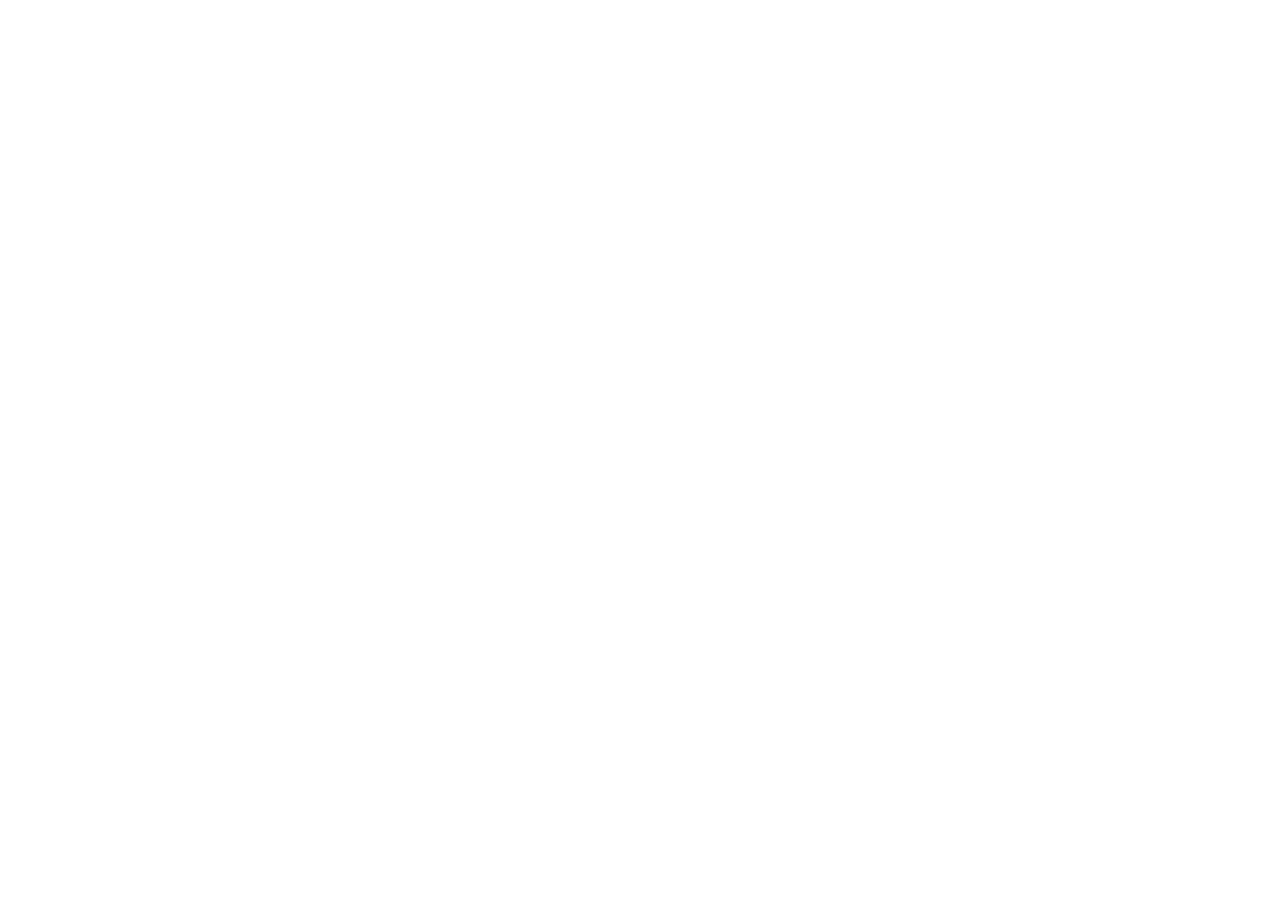
==== New-1/index.html @ 432e0604 "slice" ====
<!DOCTYPE html>
<html>
<head>
    <title>Name</title>
    <meta charset="utf-8" />
    <meta name="HandheldFriendly" content="false" />
    <meta name="viewport" content="user-scalable=yes, width=device-width" />
    <meta http-equiv="X-UA-Compatible" content="IE=edge"/>
    <script type="text/javascript" src="theme/js/lib/html5.js"></script>
    <script type="text/javascript" src="theme/js/jquery.min.js"></script>
    <script type="text/javascript" src="theme/js/js.js"></script>
    <link href="theme/css/styles.css" rel="stylesheet" type="text/css">
</head>


<body>
<header class="header-wrapper">
    <div class="header">

    </div>
</header>

<div class="content-wrapper"></div>



<footer class="footer-wrapper">
    <div class="footer">

    </div>
</footer>
</body>
</html>
---- New-1/theme/css/styles.css ----
@font-face {
  font-family: 'bitterbold';
  src: url("../fonts/bitter-bold-webfont.eot");
  src: url("../fonts/bitter-bold-webfont.eot?#iefix") format("embedded-opentype"), url("../fonts/bitter-bold-webfont.woff") format("woff"), url("../fonts/bitter-bold-webfont.ttf") format("truetype"), url("../fonts/bitter-bold-webfont.svg#bitterbold") format("svg");
  font-weight: normal;
  font-style: normal;
}
/*! normalize.css v2.1.3 | MIT License | git.io/normalize */
/* ==========================================================================
   HTML5 display definitions
   ========================================================================== */
/**
 * Correct `block` display not defined in IE 8/9.
 */
article,
aside,
details,
figcaption,
figure,
footer,
header,
hgroup,
main,
nav,
section,
summary {
  display: block;
}

/**
 * Correct `inline-block` display not defined in IE 8/9.
 */
audio,
canvas,
video {
  display: inline-block;
}

/**
 * Prevent modern browsers from displaying `audio` without controls.
 * Remove excess height in iOS 5 devices.
 */
audio:not([controls]) {
  display: none;
  height: 0;
}

/**
 * Address `[hidden]` styling not present in IE 8/9.
 * Hide the `template` element in IE, Safari, and Firefox < 22.
 */
[hidden],
template {
  display: none;
}

/* ==========================================================================
   Base
   ========================================================================== */
/**
 * 1. Set default font family to sans-serif.
 * 2. Prevent iOS text size adjust after orientation change, without disabling
 *    user zoom.
 */
html {
  font-family: sans-serif;
  /* 1 */
  -ms-text-size-adjust: 100%;
  /* 2 */
  -webkit-text-size-adjust: 100%;
  /* 2 */
}

/**
 * Remove default margin.
 */
body {
  margin: 0;
}

/* ==========================================================================
   Links
   ========================================================================== */
/**
 * Remove the gray background color from active links in IE 10.
 */
a {
  background: transparent;
}

/**
 * Address `outline` inconsistency between Chrome and other browsers.
 */
a:focus {
  outline: thin dotted;
}

/**
 * Improve readability when focused and also mouse hovered in all browsers.
 */
a:active,
a:hover {
  outline: 0;
}

/* ==========================================================================
   Typography
   ========================================================================== */
/**
 * Address variable `h1` font-size and margin within `section` and `article`
 * contexts in Firefox 4+, Safari 5, and Chrome.
 */
h1 {
  font-size: 2em;
  margin: 0.67em 0;
}

/**
 * Address styling not present in IE 8/9, Safari 5, and Chrome.
 */
abbr[title] {
  border-bottom: 1px dotted;
}

/**
 * Address style set to `bolder` in Firefox 4+, Safari 5, and Chrome.
 */
b,
strong {
  font-weight: bold;
}

/**
 * Address styling not present in Safari 5 and Chrome.
 */
dfn {
  font-style: italic;
}

/**
 * Address differences between Firefox and other browsers.
 */
hr {
  -moz-box-sizing: content-box;
  box-sizing: content-box;
  height: 0;
}

/**
 * Address styling not present in IE 8/9.
 */
mark {
  background: #ff0;
  color: #000;
}

/**
 * Correct font family set oddly in Safari 5 and Chrome.
 */
code,
kbd,
pre,
samp {
  font-family: monospace, serif;
  font-size: 1em;
}

/**
 * Improve readability of pre-formatted text in all browsers.
 */
pre {
  white-space: pre-wrap;
}

/**
 * Set consistent quote types.
 */
q {
  quotes: "\201C" "\201D" "\2018" "\2019";
}

/**
 * Address inconsistent and variable font size in all browsers.
 */
small {
  font-size: 80%;
}

/**
 * Prevent `sub` and `sup` affecting `line-height` in all browsers.
 */
sub,
sup {
  font-size: 75%;
  line-height: 0;
  position: relative;
  vertical-align: baseline;
}

sup {
  top: -0.5em;
}

sub {
  bottom: -0.25em;
}

/* ==========================================================================
   Embedded content
   ========================================================================== */
/**
 * Remove border when inside `a` element in IE 8/9.
 */
img {
  border: 0;
}

/**
 * Correct overflow displayed oddly in IE 9.
 */
svg:not(:root) {
  overflow: hidden;
}

/* ==========================================================================
   Figures
   ========================================================================== */
/**
 * Address margin not present in IE 8/9 and Safari 5.
 */
figure {
  margin: 0;
}

/* ==========================================================================
   Forms
   ========================================================================== */
/**
 * Define consistent border, margin, and padding.
 */
fieldset {
  border: 1px solid #c0c0c0;
  margin: 0 2px;
  padding: 0.35em 0.625em 0.75em;
}

/**
 * 1. Correct `color` not being inherited in IE 8/9.
 * 2. Remove padding so people aren't caught out if they zero out fieldsets.
 */
legend {
  border: 0;
  /* 1 */
  padding: 0;
  /* 2 */
}

/**
 * 1. Correct font family not being inherited in all browsers.
 * 2. Correct font size not being inherited in all browsers.
 * 3. Address margins set differently in Firefox 4+, Safari 5, and Chrome.
 */
button,
input,
select,
textarea {
  font-family: inherit;
  /* 1 */
  font-size: 100%;
  /* 2 */
  margin: 0;
  /* 3 */
}

/**
 * Address Firefox 4+ setting `line-height` on `input` using `!important` in
 * the UA stylesheet.
 */
button,
input {
  line-height: normal;
}

/**
 * Address inconsistent `text-transform` inheritance for `button` and `select`.
 * All other form control elements do not inherit `text-transform` values.
 * Correct `button` style inheritance in Chrome, Safari 5+, and IE 8+.
 * Correct `select` style inheritance in Firefox 4+ and Opera.
 */
button,
select {
  text-transform: none;
}

/**
 * 1. Avoid the WebKit bug in Android 4.0.* where (2) destroys native `audio`
 *    and `video` controls.
 * 2. Correct inability to style clickable `input` types in iOS.
 * 3. Improve usability and consistency of cursor style between image-type
 *    `input` and others.
 */
button,
html input[type="button"],
input[type="reset"],
input[type="submit"] {
  -webkit-appearance: button;
  /* 2 */
  cursor: pointer;
  /* 3 */
}

/**
 * Re-set default cursor for disabled elements.
 */
button[disabled],
html input[disabled] {
  cursor: default;
}

/**
 * 1. Address box sizing set to `content-box` in IE 8/9/10.
 * 2. Remove excess padding in IE 8/9/10.
 */
input[type="checkbox"],
input[type="radio"] {
  box-sizing: border-box;
  /* 1 */
  padding: 0;
  /* 2 */
}

/**
 * 1. Address `appearance` set to `searchfield` in Safari 5 and Chrome.
 * 2. Address `box-sizing` set to `border-box` in Safari 5 and Chrome
 *    (include `-moz` to future-proof).
 */
input[type="search"] {
  -webkit-appearance: textfield;
  /* 1 */
  -moz-box-sizing: content-box;
  -webkit-box-sizing: content-box;
  /* 2 */
  box-sizing: content-box;
}

/**
 * Remove inner padding and search cancel button in Safari 5 and Chrome
 * on OS X.
 */
input[type="search"]::-webkit-search-cancel-button,
input[type="search"]::-webkit-search-decoration {
  -webkit-appearance: none;
}

/**
 * Remove inner padding and border in Firefox 4+.
 */
button::-moz-focus-inner,
input::-moz-focus-inner {
  border: 0;
  padding: 0;
}

/**
 * 1. Remove default vertical scrollbar in IE 8/9.
 * 2. Improve readability and alignment in all browsers.
 */
textarea {
  overflow: auto;
  /* 1 */
  vertical-align: top;
  /* 2 */
}

/* ==========================================================================
   Tables
   ========================================================================== */
/**
 * Remove most spacing between table cells.
 */
table {
  border-collapse: collapse;
  border-spacing: 0;
}

html {
  height: 100%;
}

body {
  min-height: 100%;
  height: 100%;
  font-size: 14px;
}

.clearfix {
  *zoom: 1;
}
.clearfix:before, .clearfix:after {
  display: table;
  content: "";
  line-height: 0;
}
.clearfix:after {
  clear: both;
}

.pull-left {
  float: left;
}

.pull-right {
  float: right;
}
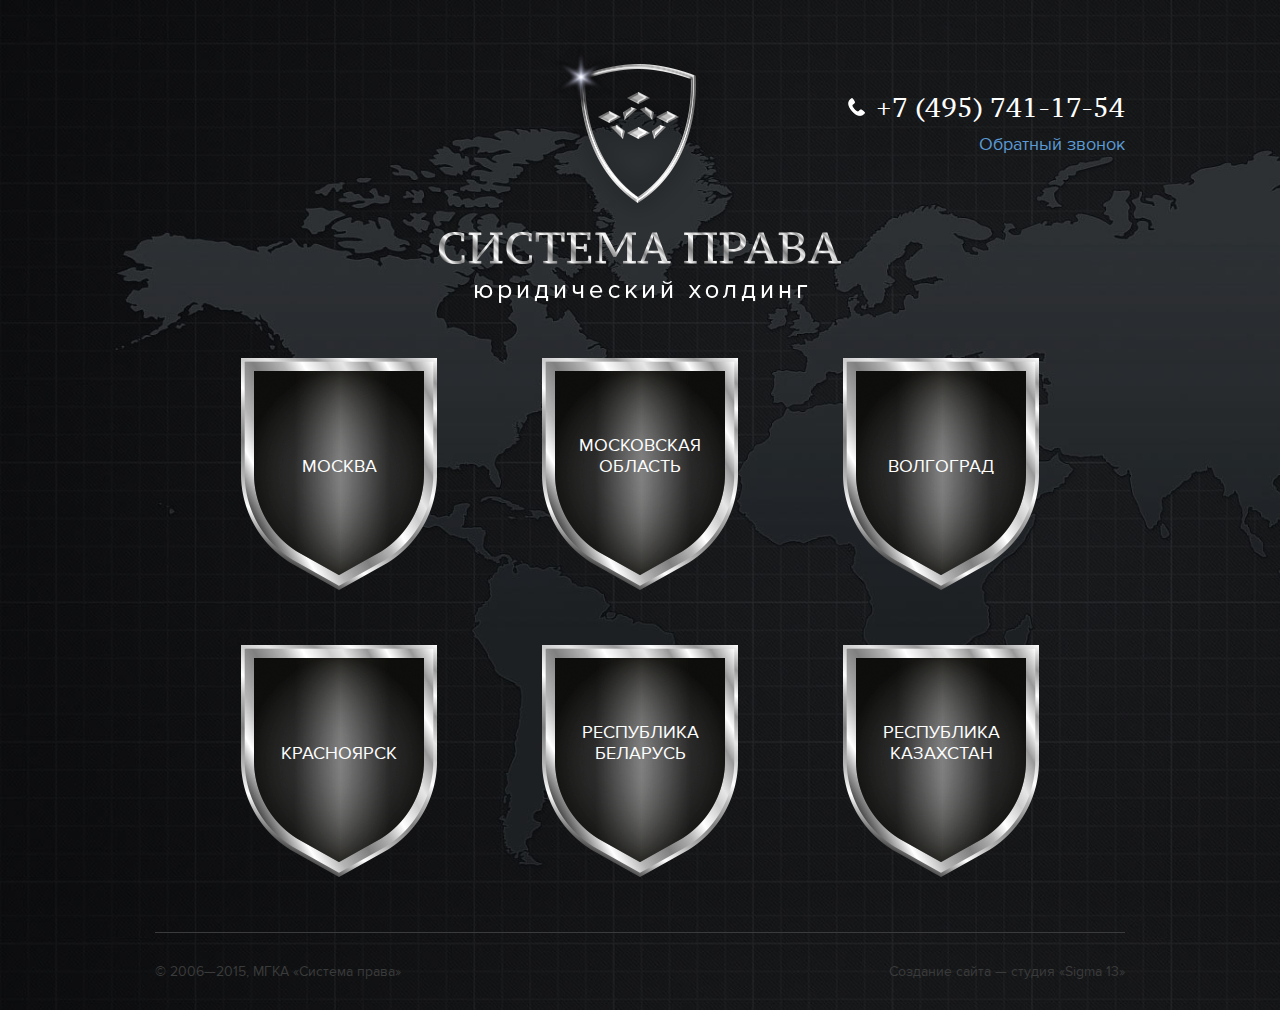
==== commit db110d71: "sslice" ====
--- a/New-1/index.html
+++ b/New-1/index.html
@@ -1,7 +1,7 @@
 <!DOCTYPE html>
 <html>
 <head>
-    <title>Name</title>
+    <title>Система Права</title>
     <meta charset="utf-8" />
     <meta name="HandheldFriendly" content="false" />
     <meta name="viewport" content="user-scalable=yes, width=device-width" />
@@ -14,20 +14,85 @@
 
 
 <body>
-<header class="header-wrapper">
-    <div class="header">
+<div class="outer-wrapper">
+  <header class="header-wrapper">
+    <div class="header container">
+      <div class="right-part">
+        <a href="tel" class="tel">+7 (495) 741-17-54</a>
+        <a href="#" class="recall">Обратный звонок</a>
+      </div>
 
+      <a href="#"><img src="theme/images/logo.png" alt=""/></a>
     </div>
-</header>
+  </header>
 
-<div class="content-wrapper"></div>
+  <div class="content-wrapper">
+
+    <div class="container">
+
+      <div class="items">
+        <a href="#" class="item">
+          <img src="theme/images/tmp/item.png" alt=""/>
+          <span class="text">Москва</span>
+        </a>
+
+        <a href="#" class="item">
+          <img src="theme/images/tmp/item.png" alt=""/>
+        <span class="text">Московская
+область</span>
+        </a>
+
+        <a href="#" class="item">
+          <img src="theme/images/tmp/item.png" alt=""/>
+          <span class="text">волгоград</span>
+        </a>
+
+        <a href="#" class="item">
+          <img src="theme/images/tmp/item.png" alt=""/>
+          <span class="text">красноярск</span>
+        </a>
+
+        <a href="#" class="item">
+          <img src="theme/images/tmp/item.png" alt=""/>
+        <span class="text">республика
+беларусь</span>
+        </a>
+
+        <a href="#" class="item">
+          <img src="theme/images/tmp/item.png" alt=""/>
+        <span class="text">республика
+казахстан</span>
+        </a>
+      </div>
+    </div>
+  </div>
 
 
 
-<footer class="footer-wrapper">
-    <div class="footer">
+  <footer class="footer-wrapper">
+    <div class="footer container">
+      <div class="left-part">
 
+        © 2006—2015, МГКА «Система права»
+      </div>
+
+      <div class="right-part">
+        Создание сайта — студия «Sigma 13»
+      </div>
     </div>
-</footer>
+  </footer>
+
+  <div class="popup-wrapper">
+    <a href="#" class="bg-close"></a>
+    <div class="popup-inner">
+      <div class="title">Обратный звонок</div>
+      <input type="text" placeholder="Ваше имя"/>
+      <input type="text" placeholder="Ваше телефон"/>
+      <div class="btn-wrap">
+        <input type="submit" value="Отправить" class="btn"/>
+      </div>
+    </div>
+  </div>
+</div>
 </body>
 </html>--- a/New-1/theme/css/styles.css
+++ b/New-1/theme/css/styles.css
@@ -1,7 +1,13 @@
 @font-face {
-  font-family: 'bitterbold';
-  src: url("../fonts/bitter-bold-webfont.eot");
-  src: url("../fonts/bitter-bold-webfont.eot?#iefix") format("embedded-opentype"), url("../fonts/bitter-bold-webfont.woff") format("woff"), url("../fonts/bitter-bold-webfont.ttf") format("truetype"), url("../fonts/bitter-bold-webfont.svg#bitterbold") format("svg");
+  font-family: 'proxima-regular';
+  src: url("../fonts/proximanova-reg.woff") format("woff"), url("../fonts/proximanova-reg.woff2") format("woff2");
+  font-weight: normal;
+  font-style: normal;
+}
+@font-face {
+  font-family: 'PTSerif-Caption';
+  src: url("../fonts/PTSerif-Caption.eot");
+  src: url("../fonts/PTSerif-Caption.eot?#iefix") format("embedded-opentype"), url("../fonts/PTSerif-Caption.woff") format("woff"), url("../fonts/PTSerif-Caption.ttf") format("truetype"), url("../fonts/PTSerif-Caption.svg#PTSerif-Caption") format("svg");
   font-weight: normal;
   font-style: normal;
 }
@@ -390,7 +396,13 @@
 body {
   min-height: 100%;
   height: 100%;
-  font-size: 14px;
+  font-size: 18px;
+  background-image: url('../images/bg/bg.jpg');
+  -moz-background-size: cover;
+  -o-background-size: cover;
+  -webkit-background-size: cover;
+  background-size: cover;
+  font-family: "proxima-regular";
 }
 
 .clearfix {
@@ -412,3 +424,223 @@
 .pull-right {
   float: right;
 }
+
+.outer-wrapper {
+  overflow-x: hidden;
+}
+
+* {
+  -moz-box-sizing: border-box;
+  -webkit-box-sizing: border-box;
+  box-sizing: border-box;
+}
+
+.container {
+  max-width: 970px;
+  margin: 0 auto;
+  padding: 0 15px;
+}
+
+.content-wrapper .items {
+  text-align: center;
+}
+.content-wrapper img {
+  max-width: 100%;
+}
+.content-wrapper .item {
+  display: inline-block;
+  vertical-align: top;
+  margin: 0 20px 30px;
+  position: relative;
+  color: #fff;
+  text-decoration: none;
+  text-transform: uppercase;
+  -moz-transition: all 0.3s;
+  -o-transition: all 0.3s;
+  -webkit-transition: all 0.3s;
+  transition: all 0.3s;
+}
+@media (min-width: 768px) {
+  .content-wrapper .item {
+    margin: 0 50px 50px;
+  }
+}
+.content-wrapper .item:hover {
+  -moz-transform: scale(1.1, 1.1);
+  -ms-transform: scale(1.1, 1.1);
+  -webkit-transform: scale(1.1, 1.1);
+  transform: scale(1.1, 1.1);
+}
+.content-wrapper .item .text {
+  position: absolute;
+  top: 50%;
+  left: 10px;
+  right: 10px;
+  -moz-transform: translateY(-100%);
+  -ms-transform: translateY(-100%);
+  -webkit-transform: translateY(-100%);
+  transform: translateY(-100%);
+}
+
+.popup-wrapper {
+  position: fixed;
+  top: 50%;
+  left: 50%;
+  -moz-transform: translate(-50%, -50%);
+  -ms-transform: translate(-50%, -50%);
+  -webkit-transform: translate(-50%, -50%);
+  transform: translate(-50%, -50%);
+  opacity: 0;
+  visibility: hidden;
+  -moz-transition: all 0.3s;
+  -o-transition: all 0.3s;
+  -webkit-transition: all 0.3s;
+  transition: all 0.3s;
+  z-index: 10;
+}
+.popup-wrapper.active {
+  opacity: 1;
+  visibility: visible;
+}
+.popup-wrapper .bg-close {
+  background: rgba(0, 0, 0, 0.53);
+  position: absolute;
+  top: 50%;
+  left: 50%;
+  -moz-transform: translate(-50%, -50%);
+  -ms-transform: translate(-50%, -50%);
+  -webkit-transform: translate(-50%, -50%);
+  transform: translate(-50%, -50%);
+  width: 5000px;
+  height: 3000px;
+  display: block;
+  z-index: 1;
+}
+.popup-wrapper .popup-inner {
+  background: #353535;
+  border: 1px solid #fff;
+  -moz-border-radius: 5px;
+  -webkit-border-radius: 5px;
+  border-radius: 5px;
+  padding: 20px;
+  width: 300px;
+  max-width: 100%;
+  text-align: center;
+  position: relative;
+  z-index: 2;
+}
+.popup-wrapper .popup-inner input[type^="text"] {
+  padding: 15px;
+  -moz-border-radius: 3px;
+  -webkit-border-radius: 3px;
+  border-radius: 3px;
+  margin-bottom: 10px;
+  border: none;
+}
+.popup-wrapper .popup-inner .title {
+  color: #fff;
+  font-size: 20px;
+  margin-bottom: 15px;
+}
+.popup-wrapper .popup-inner .btn-wrap .btn {
+  background: none;
+  border: 1px solid #fff;
+  padding: 15px 30px;
+  color: #fff;
+  -moz-border-radius: 3px;
+  -webkit-border-radius: 3px;
+  border-radius: 3px;
+  -moz-transition: all 0.3s;
+  -o-transition: all 0.3s;
+  -webkit-transition: all 0.3s;
+  transition: all 0.3s;
+  margin-top: 20px;
+}
+.popup-wrapper .popup-inner .btn-wrap .btn:hover {
+  background: #fff;
+  color: #353535;
+}
+
+.header-wrapper {
+  text-align: center;
+  padding-top: 30px;
+  padding-bottom: 50px;
+}
+.header-wrapper .container {
+  position: relative;
+}
+.header-wrapper img {
+  max-width: 100%;
+}
+@media (min-width: 768px) {
+  .header-wrapper .right-part {
+    position: absolute;
+    top: 60px;
+    right: 0;
+    text-align: right;
+  }
+}
+.header-wrapper .right-part a {
+  text-decoration: none;
+  display: block;
+  color: #5b9bd5;
+}
+.header-wrapper .right-part .tel {
+  font-family: "PTSerif-Caption";
+  font-size: 20px;
+  margin-bottom: 10px;
+  color: #fff;
+  padding-left: 28px;
+  position: relative;
+}
+@media (min-width: 768px) {
+  .header-wrapper .right-part .tel {
+    font-size: 26px;
+  }
+}
+.header-wrapper .right-part .tel:before {
+  content: "";
+  display: block;
+  position: absolute;
+  top: 50%;
+  left: 0;
+  -moz-transform: translateY(-50%);
+  -ms-transform: translateY(-50%);
+  -webkit-transform: translateY(-50%);
+  transform: translateY(-50%);
+  height: 18px;
+  width: 17px;
+  background:  url('../images/icons-s4c7d819bdb.png') 0 0 no-repeat;
+}
+
+.footer-wrapper {
+  color: #3a3b3b;
+  text-align: center;
+  font-size: 14px;
+}
+.footer-wrapper .container {
+  padding: 30px 0;
+  border-top: 1px solid #3a3b3b;
+}
+.footer-wrapper .container:after {
+  content: " ";
+  display: block;
+  height: 0;
+  clear: both;
+  overflow: hidden;
+  visibility: hidden;
+}
+.footer-wrapper .container .left-part {
+  margin-bottom: 15px;
+}
+@media (min-width: 768px) {
+  .footer-wrapper .container .left-part {
+    float: left;
+    margin-bottom: 0;
+  }
+}
+@media (min-width: 768px) {
+  .footer-wrapper .container .right-part {
+    float: right;
+  }
+}
